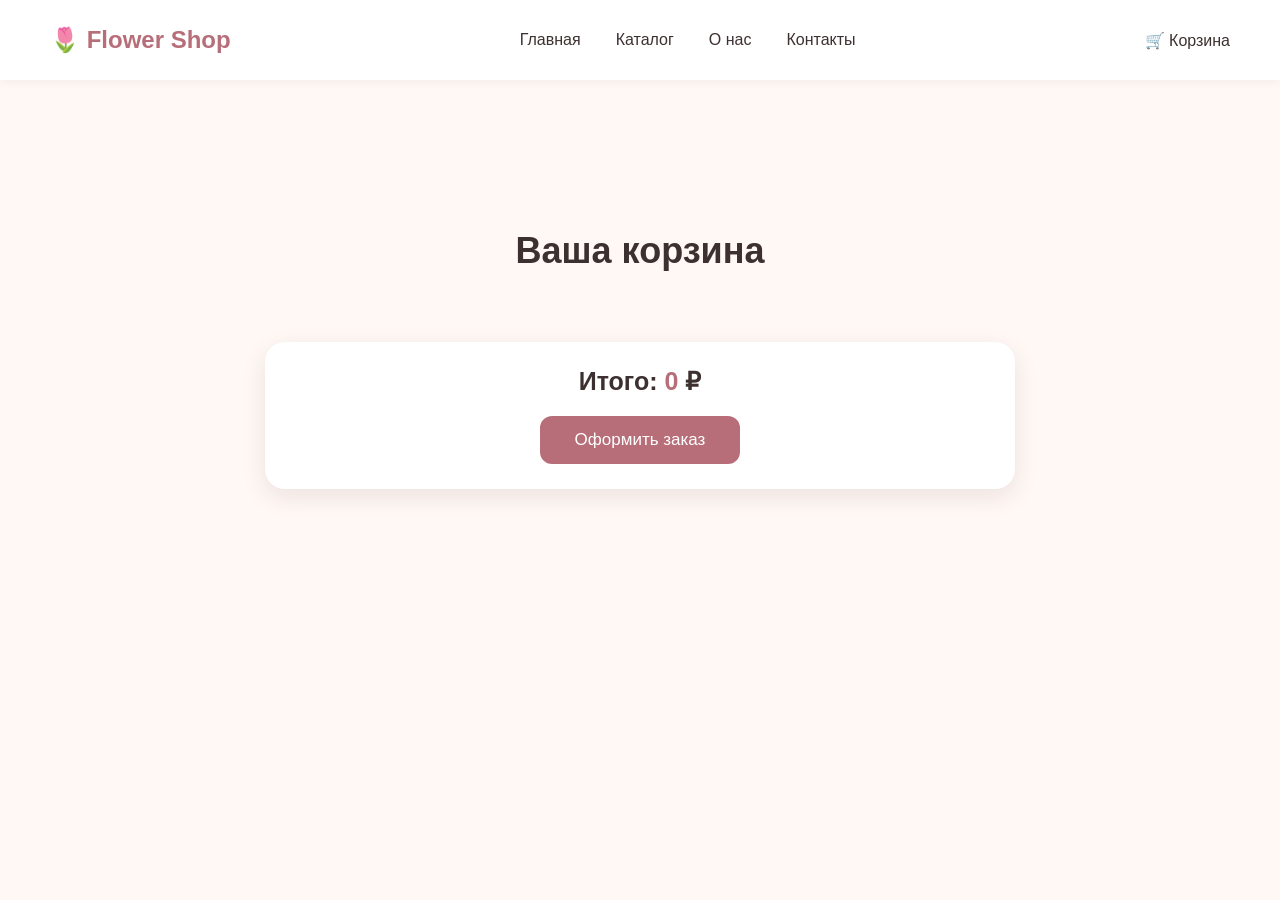
==== cart.html @ 67a389d6 "Перший коміт Flower Shop" ====
<!DOCTYPE html>
<html lang="ru">

<head>
    <meta charset="UTF-8">
    <meta name="viewport" content="width=device-width, initial-scale=1.0">

    <title>Корзина — Flower Shop</title>

    <link rel="stylesheet" href="style.css">
</head>

<body>

    <header class="header">

        <div class="logo">🌷 Flower Shop</div>

        <nav class="nav">
            <a href="index.html">Главная</a>
            <a href="index.html">Каталог</a>
            <a href="#">О нас</a>
            <a href="#">Контакты</a>
        </nav>

        <a href="cart.html" class="cart">🛒 Корзина</a>

    </header>


    <main>

        <section class="cart-page">

            <h1>Ваша корзина</h1>

            <div id="cart-items"></div>

            <div class="cart-summary">

                <div class="cart-total">
                    Итого: <span id="cart-total">0</span> ₽
                </div>

                <button class="checkout-button">
                    Оформить заказ
                </button>

            </div>

        </section>

    </main>


    <script src="script.js"></script>

</body>

</html>
---- style.css ----
body {
    margin: 0;
    font-family: Arial, sans-serif;
    background-color: #fff8f5;
    color: #3d3030;
}

/* =========================
   ЗАГОЛОВКИ
   ========================= */

h1 {
    font-size: 60px;
    text-align: center;
    margin-top: 150px;
    color: #b76e79;
}

p {
    text-align: center;
    font-size: 22px;
    color: #6d5a5a;
}


/* =========================
   ШАПКА
   ========================= */

.header {
    height: 80px;
    display: flex;
    align-items: center;
    justify-content: space-between;
    padding: 0 50px;
    background-color: white;
    box-shadow: 0 2px 10px rgba(0, 0, 0, 0.05);
}

.logo {
    font-size: 24px;
    font-weight: bold;
    color: #b76e79;
}

.nav {
    display: flex;
    gap: 35px;
}

.nav a {
    text-decoration: none;
    color: #3d3030;
    font-size: 16px;
    transition: color 0.3s ease;
}

.nav a:hover {
    color: #b76e79;
}

.cart {
    text-decoration: none;
    color: #3d3030;
    font-size: 16px;
    transition: color 0.3s ease;
}

.cart:hover {
    color: #b76e79;
}


/* =========================
   ГОЛОВНИЙ БЛОК
   ========================= */

.hero {
    display: flex;
    align-items: center;
    justify-content: space-between;
    gap: 60px;
    padding: 70px 10%;
    min-height: 520px;
}

.hero-content {
    flex: 1;
}

.hero-image {
    flex: 1;
    display: flex;
    justify-content: center;
}

.hero-image img {
    width: 100%;
    max-width: 500px;
    height: 500px;
    object-fit: cover;
    border-radius: 30px;
}


/* =========================
   КАТАЛОГ
   ========================= */

.products {
    padding: 80px 10%;
    background-color: white;
    text-align: center;
}

.products h2 {
    font-size: 42px;
    margin-bottom: 50px;
    color: #3d3030;
}


/* Сітка товарів */

.products-grid {
    display: grid;
    grid-template-columns: repeat(3, 1fr);
    gap: 30px;
}


/* =========================
   КАРТКА ТОВАРУ
   ========================= */

.product-card {
    width: 100%;
    background-color: #fff8f5;
    border-radius: 20px;
    padding: 20px;
    box-sizing: border-box;

    /* Тінь */
    box-shadow: 0 5px 20px rgba(183, 110, 121, 0.12);

    /* Плавна анімація */
    transition:
        transform 0.3s ease,
        box-shadow 0.3s ease;
}


/* Картка при наведенні */

.product-card:hover {
    transform: translateY(-8px);
    box-shadow: 0 12px 30px rgba(183, 110, 121, 0.22);
}


/* Фото */

.product-card img {
    width: 100%;
    height: 300px;
    object-fit: cover;
    border-radius: 15px;

    transition: transform 0.3s ease;
}


/* Легке збільшення фото */

.product-card:hover img {
    transform: scale(1.02);
}


/* Назва */

.product-card h3 {
    font-size: 22px;
    margin: 20px 0 10px;
    color: #3d3030;
    min-height: 52px;
}


/* Ціна */

.product-card .product-price {
    font-size: 20px;
    font-weight: bold;
    color: #b76e79;
    margin: 0 0 20px;
}


/* =========================
   КНОПКА "В КОРЗИНУ"
   ========================= */

.product-card button {
    border: none;
    padding: 13px 25px;

    background-color: #b76e79;
    color: white;

    border-radius: 25px;

    font-size: 16px;
    cursor: pointer;

    display: inline-flex;
    align-items: center;
    justify-content: center;
    gap: 8px;

    transition:
        background-color 0.3s ease,
        transform 0.2s ease,
        box-shadow 0.3s ease;
}


/* Наведення на кнопку */

.product-card button:hover {
    background-color: #a45d68;
    transform: scale(1.04);
    box-shadow: 0 5px 15px rgba(183, 110, 121, 0.3);
}


/* Натискання */

.product-card button:active {
    transform: scale(0.97);
}


/* =========================
   АДАПТАЦІЯ ДЛЯ ПЛАНШЕТА
   ========================= */

@media (max-width: 768px) {

    /* Шапка */

    .header {
        flex-direction: column;
        gap: 15px;
        padding: 15px 20px;
        height: auto;
    }

    .nav {
        flex-wrap: wrap;
        justify-content: center;
        gap: 15px;
    }


    /* Головний блок */

    .hero {
        flex-direction: column;
        text-align: center;
        padding: 40px 20px;
    }

    .hero-content {
        width: 100%;
    }

    .hero-image {
        width: 100%;
        margin-top: 25px;
    }

    .hero-image img {
        max-width: 100%;
        height: auto;
    }


    /* Каталог */

    .products {
        padding: 40px 20px;
    }

    .products-grid {
        grid-template-columns: repeat(2, 1fr);
        gap: 20px;
    }


    /* Картки */

    .product-card {
        width: 100%;
    }

    .product-card img {
        width: 100%;
        height: 260px;
    }

    .product-card h3 {
        font-size: 19px;
    }

}


/* =========================
   АДАПТАЦІЯ ДЛЯ ТЕЛЕФОНА
   ========================= */

@media (max-width: 500px) {

    /* Шапка */

    .header {
        padding: 15px;
    }

    .logo {
        font-size: 22px;
    }

    .nav {
        gap: 10px;
    }

    .nav a {
        font-size: 14px;
    }

    .cart {
        font-size: 15px;
    }


    /* Головний заголовок */

    .hero h1 {
        font-size: 32px;
        line-height: 1.2;
        margin-top: 30px;
    }

    .hero-text {
        font-size: 16px;
    }


    /* Каталог */

    .products {
        padding: 40px 15px;
    }

    .products h2 {
        font-size: 28px;
        text-align: center;
        margin-bottom: 30px;
    }


    /* Одна картка в ряд */

    .products-grid {
        grid-template-columns: 1fr;
        gap: 25px;
    }


    /* Картка */

    .product-card {
        max-width: 400px;
        margin: 0 auto;
        padding: 15px;
    }

    .product-card img {
        height: 300px;
    }

    .product-card h3 {
        font-size: 20px;
        min-height: auto;
    }

    .product-card .product-price {
        font-size: 19px;
    }


    /* Кнопка */

    .product-card button {
        width: 100%;
    }

}
/* КОШИК */

.cart-page {
    max-width: 900px;
    margin: 50px auto;
    padding: 0 20px;
}

.cart-page h1 {
    text-align: center;
    margin-bottom: 35px;
    color: #3d3030;
}

#cart-items {
    display: flex;
    flex-direction: column;
    gap: 20px;
}

.cart-item {
    width: 100%;
    max-width: 750px;
    margin: 0 auto;
    display: flex;
    align-items: center;
    gap: 25px;
    padding: 20px;
    background: white;
    border-radius: 20px;
    box-shadow: 0 8px 25px rgba(80, 40, 40, 0.10);
}

.cart-item-image {
    width: 130px;
    height: 130px;
    object-fit: cover;
    border-radius: 16px;
    flex-shrink: 0;
}

.cart-item-info {
    flex: 1;
}

.cart-item-info h3 {
    margin: 0 0 10px;
    font-size: 20px;
    color: #3d3030;
}

.cart-item-info p {
    margin: 0;
    font-size: 18px;
    font-weight: bold;
    color: #b76e79;
}

.delete-button {
    border: none;
    background: #fff0f0;
    width: 45px;
    height: 45px;
    border-radius: 50%;
    cursor: pointer;
    font-size: 20px;
    transition: 0.2s;
}

.delete-button:hover {
    transform: scale(1.1);
    background: #ffe0e0;
}

.cart-summary {
    max-width: 750px;
    margin: 30px auto 0;
    padding: 25px;
    background: white;
    border-radius: 20px;
    box-shadow: 0 8px 25px rgba(80, 40, 40, 0.10);
    text-align: center;
}

.cart-total {
    font-size: 24px;
    font-weight: bold;
    color: #3d3030;
    margin-bottom: 20px;
}

.checkout-button {
    border: none;
    background: #b76e79;
    color: white;
    padding: 14px 35px;
    border-radius: 12px;
    font-size: 17px;
    cursor: pointer;
    transition: 0.2s;
}

.checkout-button:hover {
    transform: translateY(-2px);
    background: #a45d68;
}


/* МОБІЛЬНА ВЕРСІЯ */

@media (max-width: 600px) {

    .cart-page {
        margin-top: 30px;
    }

    .cart-item {
        gap: 15px;
        padding: 15px;
    }

    .cart-item-image {
        width: 90px;
        height: 90px;
    }

    .cart-item-info h3 {
        font-size: 16px;
    }

    .cart-item-info p {
        font-size: 16px;
    }

    .delete-button {
        width: 38px;
        height: 38px;
        font-size: 17px;
    }

}
/* =========================
   КОРЗИНА
========================= */

.cart-page {
    max-width: 850px;
    margin: 60px auto;
    padding: 0 20px;
}

.cart-page h1 {
    text-align: center;
    font-size: 36px;
    margin-bottom: 40px;
    color: #3d3030;
}


/* ТОВАРИ В КОШИКУ */

#cart-items {
    display: flex;
    flex-direction: column;
    gap: 20px;
}


/* КАРТКА ТОВАРУ */

.cart-item {
    width: 100%;
    box-sizing: border-box;

    display: flex;
    align-items: center;

    gap: 25px;

    padding: 20px;

    background: #ffffff;

    border-radius: 20px;

    box-shadow: 0 8px 25px rgba(80, 40, 40, 0.10);

    transition: 0.2s;
}

.cart-item:hover {
    transform: translateY(-3px);
    box-shadow: 0 12px 30px rgba(80, 40, 40, 0.14);
}


/* ФОТО */

.cart-item-image {
    width: 130px;
    height: 130px;

    object-fit: cover;

    border-radius: 16px;

    flex-shrink: 0;
}


/* ІНФОРМАЦІЯ */

.cart-item-info {
    flex: 1;
}

.cart-item-info h3 {
    margin: 0 0 12px;

    font-size: 20px;
    line-height: 1.3;

    color: #3d3030;
}

.cart-item-info p {
    margin: 0;

    font-size: 19px;
    font-weight: bold;

    color: #b76e79;
}


/* КНОПКА ВИДАЛЕННЯ */

.delete-button {
    width: 45px;
    height: 45px;

    border: none;

    border-radius: 50%;

    background: #fff0f0;

    font-size: 19px;

    cursor: pointer;

    flex-shrink: 0;

    transition: 0.2s;
}

.delete-button:hover {
    background: #ffe0e0;
    transform: scale(1.1);
}


/* ПІДСУМОК */

.cart-summary {
    width: 100%;
    box-sizing: border-box;

    margin-top: 30px;

    padding: 25px;

    background: #ffffff;

    border-radius: 20px;

    box-shadow: 0 8px 25px rgba(80, 40, 40, 0.10);

    text-align: center;
}


/* ЗАГАЛЬНА СУМА */

.cart-total {
    font-size: 25px;

    font-weight: bold;

    color: #3d3030;

    margin-bottom: 20px;
}

#cart-total {
    color: #b76e79;
}


/* ОФОРМИТИ ЗАМОВЛЕННЯ */

.checkout-button {
    border: none;

    padding: 14px 35px;

    border-radius: 12px;

    background: #b76e79;

    color: white;

    font-size: 17px;

    cursor: pointer;

    transition: 0.2s;
}

.checkout-button:hover {
    background: #a45d68;

    transform: translateY(-2px);
}


/* =========================
   МОБІЛЬНА ВЕРСІЯ
========================= */

@media (max-width: 600px) {

    .cart-page {
        margin-top: 35px;
    }

    .cart-page h1 {
        font-size: 30px;
        margin-bottom: 30px;
    }

    .cart-item {
        gap: 15px;
        padding: 15px;
    }

    .cart-item-image {
        width: 90px;
        height: 90px;
    }

    .cart-item-info h3 {
        font-size: 16px;
    }

    .cart-item-info p {
        font-size: 16px;
    }

    .delete-button {
        width: 38px;
        height: 38px;
        font-size: 16px;
    }

    .cart-total {
        font-size: 21px;
    }

    .checkout-button {
        width: 100%;
    }

}

/* КАТЕГОРІЇ */

.category-buttons {
    display: flex;
    justify-content: center;
    align-items: center;
    flex-wrap: wrap;

    gap: 12px;

    margin: 25px auto 35px;
}

.category-button {
    border: 1px solid #e8c9cd;

    background: white;

    color: #6d4b50;

    padding: 11px 22px;

    border-radius: 30px;

    font-size: 16px;

    cursor: pointer;

    transition: 0.2s;
}

.category-button:hover {
    background: #fff0f2;

    transform: translateY(-2px);
}

.category-button.active {
    background: #b76e79;

    color: white;

    border-color: #b76e79;

    box-shadow: 0 5px 15px rgba(183, 110, 121, 0.25);
}


/* МОБІЛЬНА ВЕРСІЯ */

@media (max-width: 600px) {

    .category-buttons {
        justify-content: flex-start;

        flex-wrap: nowrap;

        overflow-x: auto;

        padding: 5px 2px 12px;

        margin-bottom: 25px;
    }

    .category-button {
        flex-shrink: 0;

        font-size: 14px;

        padding: 9px 17px;
    }

}

.checkout-page {
    max-width: 850px;
    margin: 60px auto;
    padding: 0 20px;
}

.checkout-page h1 {
    text-align: center;
    font-size: 36px;
    color: #3d3030;
    margin-bottom: 40px;
}

.checkout-form {
    background: #ffffff;
    padding: 35px;
    border-radius: 25px;
    box-shadow: 0 8px 30px rgba(80, 40, 40, 0.10);
}

.form-group {
    margin-bottom: 22px;
}

.form-group > label {
    display: block;
    margin-bottom: 8px;
    font-size: 16px;
    font-weight: 600;
    color: #3d3030;
}

.form-group input,
.form-group select {
    width: 100%;
    box-sizing: border-box;
    padding: 14px 16px;
    border: 1px solid #e8c9cd;
    border-radius: 12px;
    background: #fffafa;
    font-size: 16px;
    color: #3d3030;
    outline: none;
    transition: 0.2s;
}

.form-group input:focus,
.form-group select:focus {
    border-color: #b76e79;
    box-shadow: 0 0 0 3px rgba(183, 110, 121, 0.10);
}

.delivery-option {
    padding: 14px 16px;
    background: #fffafa;
    border: 1px solid #e8c9cd;
    border-radius: 12px;
}

.delivery-option label {
    display: flex;
    align-items: center;
    gap: 10px;
    cursor: pointer;
    color: #3d3030;
}

.delivery-option input {
    accent-color: #b76e79;
}

.checkout-order {
    margin-top: 35px;
    padding: 25px;
    background: #fff8f5;
    border-radius: 18px;
}

.checkout-order h2 {
    margin: 0 0 20px;
    color: #3d3030;
}

#checkout-items {
    display: flex;
    flex-direction: column;
    gap: 15px;
}

.checkout-item {
    display: flex;
    align-items: center;
    gap: 15px;
    padding: 12px;
    background: white;
    border-radius: 14px;
}

.checkout-item-image {
    width: 70px;
    height: 70px;
    object-fit: cover;
    border-radius: 10px;
    flex-shrink: 0;
}

.checkout-item-info {
    flex: 1;
}

.checkout-item-info h3 {
    margin: 0 0 5px;
    font-size: 16px;
    color: #3d3030;
}

.checkout-item-info p {
    margin: 0;
    color: #b76e79;
    font-weight: bold;
}

.checkout-total {
    margin-top: 20px;
    padding-top: 20px;
    border-top: 1px solid #e8c9cd;
    text-align: right;
    font-size: 23px;
    font-weight: bold;
    color: #3d3030;
}

#checkout-total {
    color: #b76e79;
}

.checkout-submit {
    display: block;
    width: 100%;
    margin-top: 30px;
    padding: 16px;
    border: none;
    border-radius: 14px;
    background: #b76e79;
    color: white;
    font-size: 18px;
    font-weight: 600;
    cursor: pointer;
    transition: 0.2s;
}

.checkout-submit:hover {
    background: #a45d68;
    transform: translateY(-2px);
}

.checkout-message {
    display: none;
    margin-top: 20px;
    padding: 18px;
    border-radius: 14px;
    background: #f3fff5;
    color: #3d6b48;
    text-align: center;
    font-size: 17px;
    line-height: 1.5;
}

@media (max-width: 600px) {

    .checkout-page {
        margin-top: 35px;
        padding: 0 15px;
    }

    .checkout-page h1 {
        font-size: 30px;
        margin-bottom: 25px;
    }

    .checkout-form {
        padding: 20px;
        border-radius: 20px;
    }

    .checkout-order {
        padding: 18px;
    }

    .checkout-total {
        font-size: 20px;
    }

}
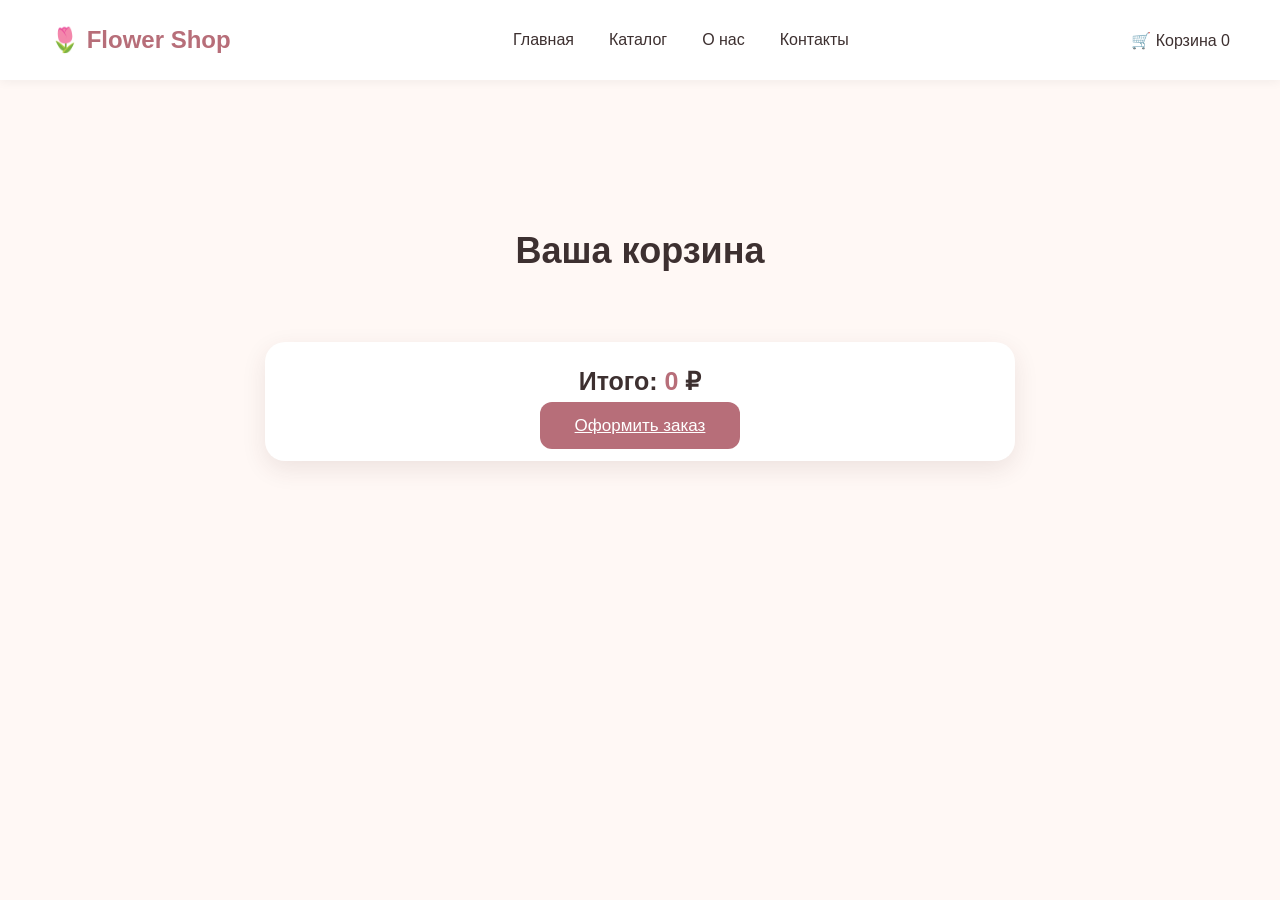
==== commit 7981d4ff: "Оновлено сайт і корзину" ====
--- a/cart.html
+++ b/cart.html
@@ -24,7 +24,9 @@
             <a href="#">Контакты</a>
         </nav>
 
-        <a href="cart.html" class="cart">🛒 Корзина</a>
+       <a href="cart.html" class="cart">
+    🛒 Корзина <span id="cart-count">0</span>
+</a>
 
     </header>
 
@@ -43,9 +45,9 @@
                     Итого: <span id="cart-total">0</span> ₽
                 </div>
 
-                <button class="checkout-button">
-                    Оформить заказ
-                </button>
+                <a href="checkout.html" class="checkout-button">
+    Оформить заказ
+</a>
 
             </div>
 
--- a/style.css
+++ b/style.css
@@ -1053,3 +1053,167 @@
 
 }
 
+
+/* КРАСИВЫЕ КАРТОЧКИ ТОВАРОВ */
+
+.product-card {
+    position: relative;
+    overflow: hidden;
+    background: #ffffff;
+    border-radius: 22px;
+    padding: 15px;
+    box-shadow: 0 8px 25px rgba(80, 40, 40, 0.08);
+    transition: 0.3s ease;
+}
+
+.product-card:hover {
+    transform: translateY(-6px);
+    box-shadow: 0 15px 35px rgba(80, 40, 40, 0.15);
+}
+
+.product-card img {
+    display: block;
+    width: 100%;
+    height: 320px;
+    object-fit: cover;
+    border-radius: 17px;
+    transition: 0.3s ease;
+}
+
+.product-card:hover img {
+    transform: scale(1.03);
+}
+
+.product-card h3 {
+    margin: 18px 5px 8px;
+    font-size: 19px;
+    line-height: 1.35;
+    color: #3d3030;
+}
+
+.product-price {
+    margin: 0 5px 16px;
+    font-size: 21px;
+    font-weight: bold;
+    color: #b76e79;
+}
+
+.product-card .add-to-cart {
+    width: 100%;
+    padding: 13px 15px;
+    border: none;
+    border-radius: 12px;
+    background: #b76e79;
+    color: white;
+    font-size: 16px;
+    cursor: pointer;
+    transition: 0.2s ease;
+}
+
+.product-card .add-to-cart:hover {
+    background: #a45d68;
+    transform: translateY(-2px);
+}
+
+@media (max-width: 600px) {
+
+    .product-card img {
+        height: 260px;
+    }
+
+    .product-card h3 {
+        font-size: 17px;
+    }
+
+    .product-price {
+        font-size: 19px;
+    }
+
+}
+
+/* КАТЕГОРИИ ТОВАРОВ */
+
+.category-buttons {
+    display: flex;
+    justify-content: center;
+    align-items: center;
+    flex-wrap: wrap;
+    gap: 10px;
+    margin: 25px auto 35px;
+}
+
+.category-button {
+    border: 1px solid #e8c9cd;
+    padding: 11px 20px;
+    border-radius: 30px;
+    background: #ffffff;
+    color: #5a4545;
+    font-size: 15px;
+    cursor: pointer;
+    transition: 0.25s ease;
+}
+
+.category-button:hover {
+    background: #fff0f2;
+    border-color: #b76e79;
+    transform: translateY(-2px);
+}
+
+.category-button.active {
+    background: #b76e79;
+    border-color: #b76e79;
+    color: #ffffff;
+    box-shadow: 0 5px 15px rgba(183, 110, 121, 0.25);
+}
+
+.category-button:active {
+    transform: scale(0.97);
+}
+
+@media (max-width: 600px) {
+
+    .category-buttons {
+        gap: 8px;
+        margin-bottom: 25px;
+    }
+
+    .category-button {
+        padding: 9px 15px;
+        font-size: 14px;
+    }
+
+}
+
+#cart-message {
+    position: fixed;
+    right: 25px;
+    bottom: 25px;
+    padding: 15px 22px;
+    background: #ffffff;
+    color: #3d3030;
+    border-radius: 14px;
+    box-shadow: 0 8px 25px rgba(80, 40, 40, 0.15);
+    font-size: 16px;
+    font-weight: 600;
+    opacity: 0;
+    transform: translateY(20px);
+    pointer-events: none;
+    transition: 0.3s ease;
+    z-index: 1000;
+}
+
+#cart-message.show {
+    opacity: 1;
+    transform: translateY(0);
+}
+
+@media (max-width: 600px) {
+
+    #cart-message {
+        right: 15px;
+        left: 15px;
+        bottom: 15px;
+        text-align: center;
+    }
+
+}
